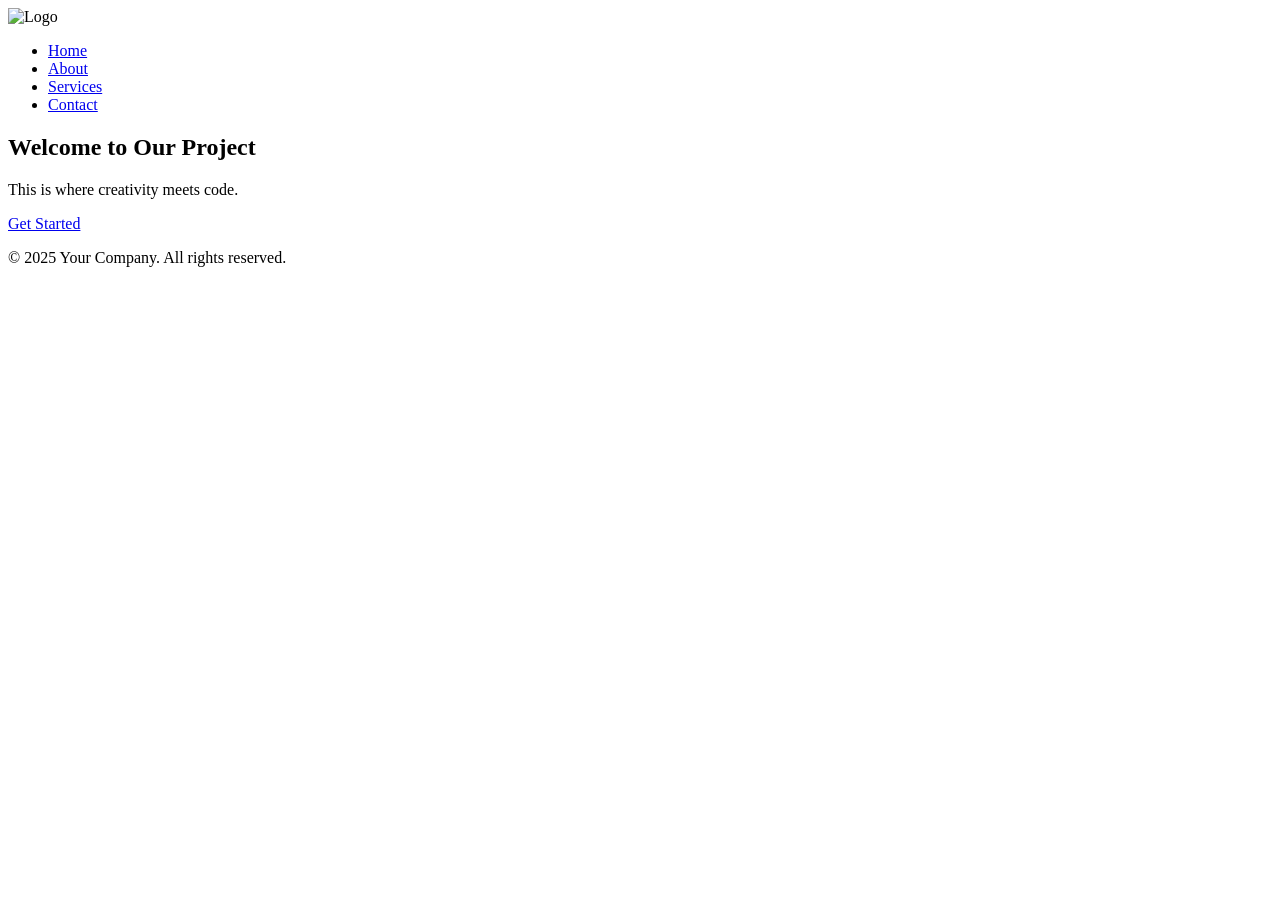
==== index.html @ be418524 "Add index.html and README" ====
<!DOCTYPE html>
<html lang="en">
<head>
  <meta charset="UTF-8">
  <title>CSS Advanced Project</title>
  <meta name="viewport" content="width=device-width, initial-scale=1.0">
  <!-- Link to external CSS -->
  <link rel="stylesheet" href="styles/style.css">
  <!-- Google Fonts -->
  <link href="https://fonts.googleapis.com/css2?family=Source+Sans+Pro:wght@400;700&display=swap" rel="stylesheet">
</head>
<body>
  <header>
    <div class="container">
      <img src="images/logo.png" alt="Logo" class="logo">
      <nav>
        <ul>
          <li><a href="#">Home</a></li>
          <li><a href="#">About</a></li>
          <li><a href="#">Services</a></li>
          <li><a href="#">Contact</a></li>
        </ul>
      </nav>
    </div>
  </header>

  <main>
    <section class="hero">
      <div class="container">
        <h1>Welcome to Our Project</h1>
        <p>This is where creativity meets code.</p>
        <a href="#" class="btn">Get Started</a>
      </div>
    </section>

    <!-- More sections go here according to Figma -->
  </main>

  <footer>
    <div class="container">
      <p>&copy; 2025 Your Company. All rights reserved.</p>
    </div>
  </footer>
</body>
</html>
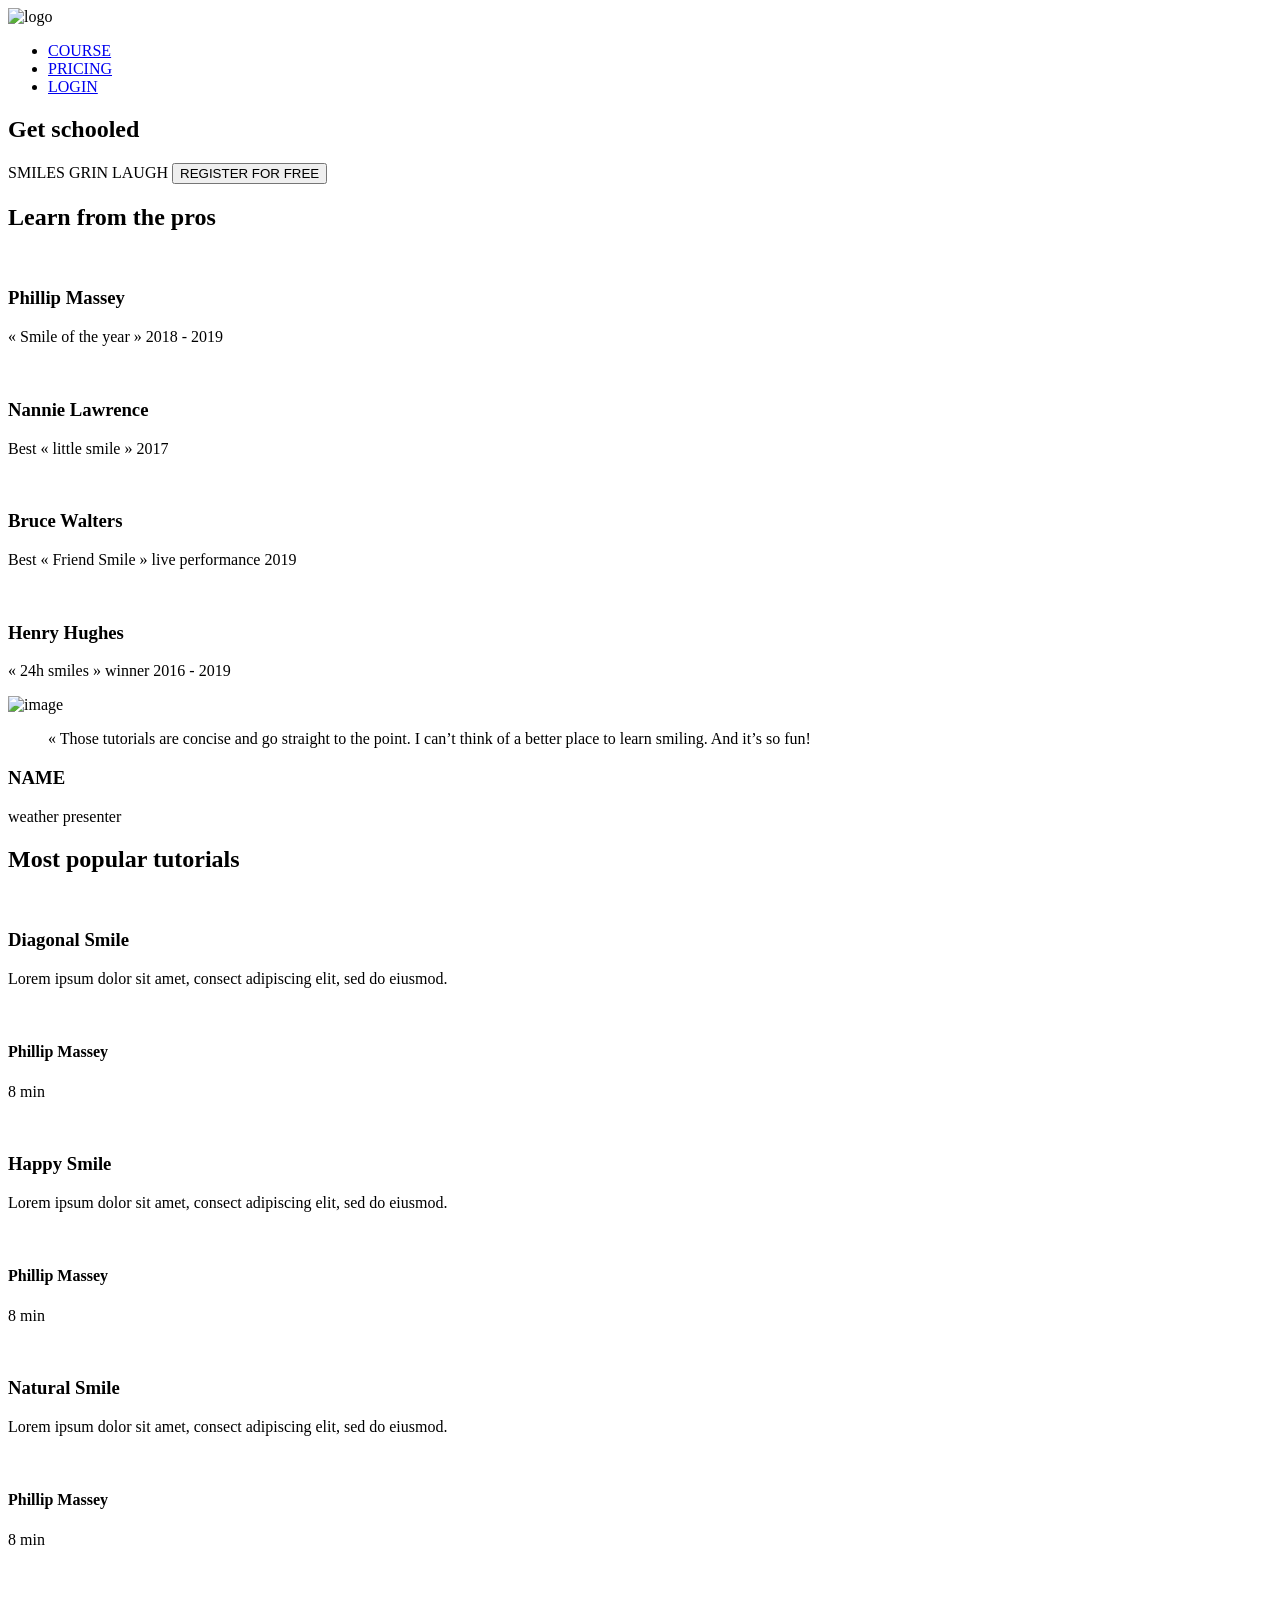
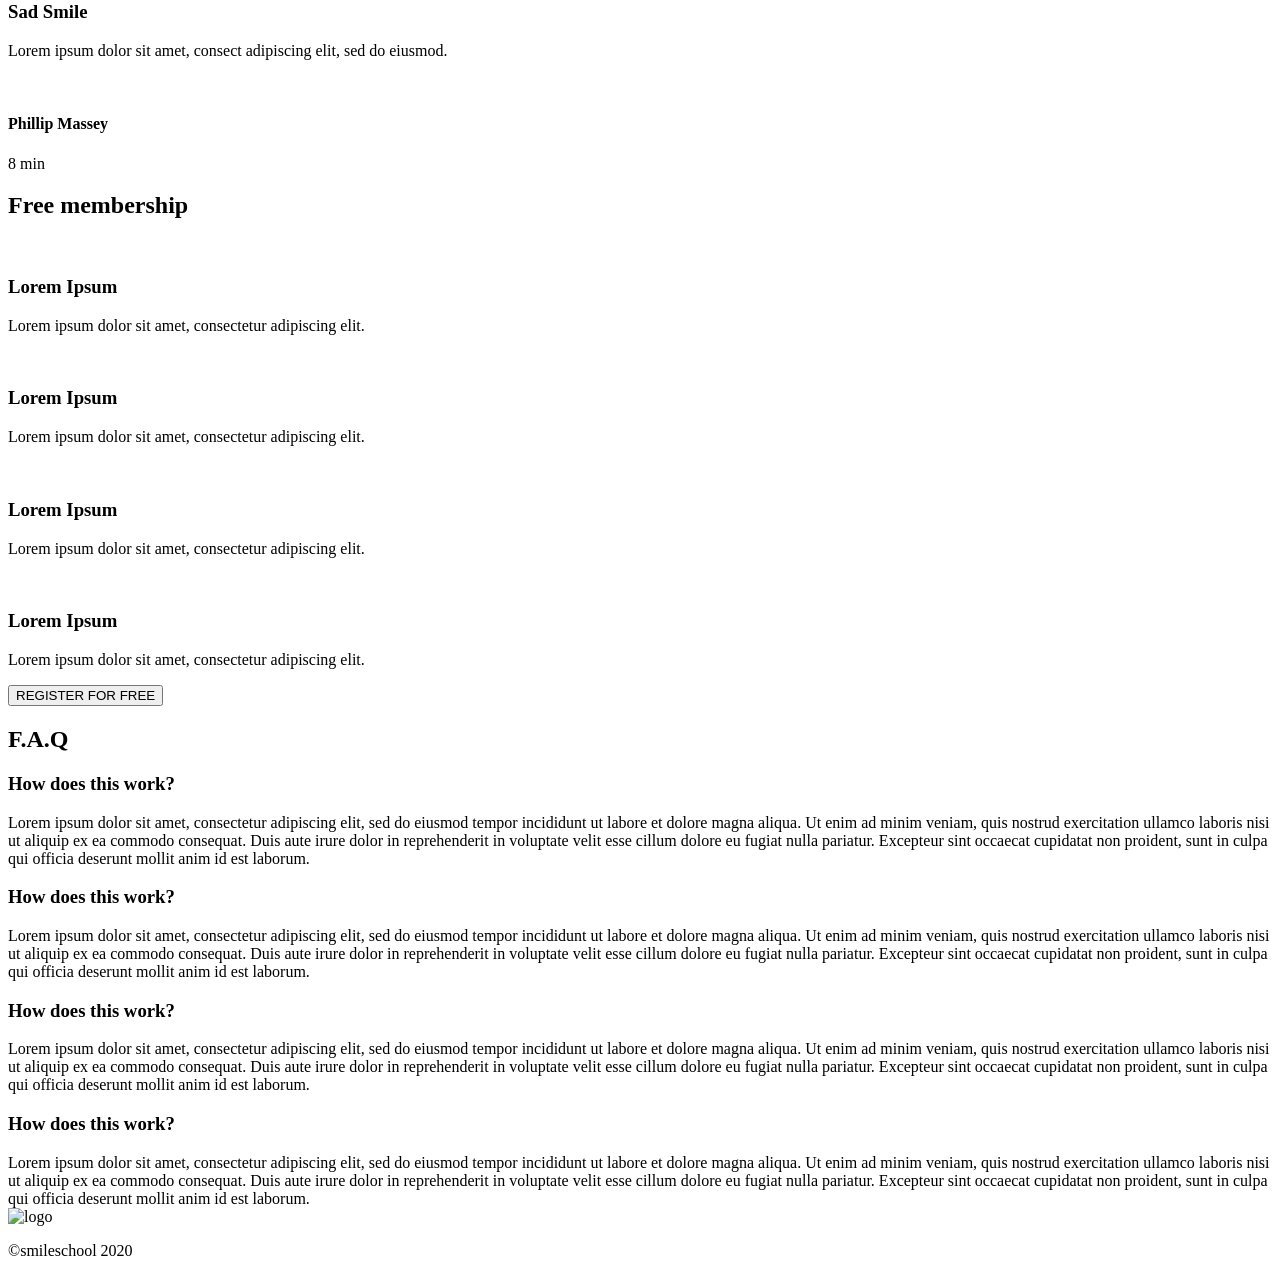
==== commit 8877c440: "Add edit" ====
--- a/index.html
+++ b/index.html
@@ -1,45 +1,211 @@
 <!DOCTYPE html>
 <html lang="en">
 <head>
-  <meta charset="UTF-8">
-  <title>CSS Advanced Project</title>
-  <meta name="viewport" content="width=device-width, initial-scale=1.0">
-  <!-- Link to external CSS -->
-  <link rel="stylesheet" href="styles/style.css">
-  <!-- Google Fonts -->
-  <link href="https://fonts.googleapis.com/css2?family=Source+Sans+Pro:wght@400;700&display=swap" rel="stylesheet">
+    <meta charset="UTF-8">
+    <meta name="viewport" content="width=device-width, initial-scale=1.0">
+    <script src="https://kit.fontawesome.com/4a2b055604.js" crossorigin="anonymous"></script>
+    <title>Document</title>
 </head>
 <body>
-  <header>
-    <div class="container">
-      <img src="images/logo.png" alt="Logo" class="logo">
-      <nav>
-        <ul>
-          <li><a href="#">Home</a></li>
-          <li><a href="#">About</a></li>
-          <li><a href="#">Services</a></li>
-          <li><a href="#">Contact</a></li>
-        </ul>
-      </nav>
-    </div>
-  </header>
+    <header>
+        <nav>
+            <img src="https://fakeimg.pl/250x250?text=Sample+Logo" alt="logo">
+          
+            <ul>
+                <li><a href="#">COURSE</a></li>
+                <li><a href="#">PRICING</a></li>
+                <li><a href="#">LOGIN</a></li>
+            </ul>
+        </nav>
+        
+    </header>
+    <main>
+        <section>
+            <div>
+                <h1>Get schooled</h1>
+                <span>SMILES</span>
+                <span>GRIN</span>
+                <span>LAUGH</span>
+                <button>REGISTER FOR FREE</button>
+            </div>
+            <div>
+                <h2>Learn from the pros</h2>
+                <div>
+                    <div>
+                        <img src="./images/1 (3).png" alt="">
+                        <h3>Phillip Massey</h3>
+                        <p>« Smile of the year » 2018 - 2019</p>
+                    </div>
+                    <div>
+                        <img src="./images/6.png" alt="">
+                        <h3>Nannie Lawrence</h3>
+                        <p>Best « little smile » 2017</p>
+                    </div>
+                    <div>
+                        <img src="./images/7.png" alt="">
+                        <h3>Bruce Walters</h3>
+                        <p>Best « Friend Smile » live performance 2019</p>
+                    </div>
+                    <div>
+                        <img src="./images/8.png" alt="">
+                        <h3>Henry Hughes</h3>
+                        <p>« 24h smiles » winner 2016 - 2019</p>
+                    </div>
+                </div>
+            </div>
+        </section>
+        <section>
+            <div>
+                <img src="./images/Bitmap.png" alt="image">
+            </div>
+            <div>
+                <blockquote>« Those tutorials are concise and go straight to the point. I can’t think of a better place to learn smiling. And it’s so fun!</blockquote>
+                <h3>NAME</h3>
+                <P>weather presenter</P>
+            </div>
+        </section>
+        <section>
+            <h2>Most popular tutorials</h2>
+            <div>
+                <img src="./images/Bitmap (1).png" alt="">
+                <h3>Diagonal Smile</h3>
+                <p>Lorem ipsum dolor sit amet, consect adipiscing elit, sed do eiusmod.</p>
+                <div>
+                    <img src="./images/1 (3).png" alt="">
+                    <h4>Phillip Massey</h4>
+                </div>
+                <div>
+                    <div><i class="fa-solid fa-star"></i></div>
+                    <div><i class="fa-solid fa-star"></i></div>
+                    <div><i class="fa-solid fa-star"></i></div>
+                    <div><i class="fa-solid fa-star"></i></div>
+                    <div><i class="fa-solid fa-star"></i></div>
+                </div>
+                <p>8 min</p>
+            </div>
+            <div>
+                <img src="./images/Bitmap (4).png" alt="">
+                <h3>Happy Smile</h3>
+                <p>Lorem ipsum dolor sit amet, consect adipiscing elit, sed do eiusmod.</p>
+                <div>
+                    <img src="./images/1 (3).png" alt="">
+                    <h4>Phillip Massey</h4>
+                </div>
+                <div>
+                    <div><i class="fa-solid fa-star"></i></div>
+                    <div><i class="fa-solid fa-star"></i></div>
+                    <div><i class="fa-solid fa-star"></i></div>
+                    <div><i class="fa-solid fa-star"></i></div>
+                    <div><i class="fa-solid fa-star"></i></div>
+                </div>
+                <p>8 min</p>
+            </div>
+            <div>
+                <img src="./images/Bitmap (3).png" alt="">
+                <h3>Natural Smile</h3>
+                <p>Lorem ipsum dolor sit amet, consect adipiscing elit, sed do eiusmod.</p>
+                <div>
+                    <img src="./images/1 (3).png" alt="">
+                    <h4>Phillip Massey</h4>
+                </div>
+                <div>
+                    <div><i class="fa-solid fa-star"></i></div>
+                    <div><i class="fa-solid fa-star"></i></div>
+                    <div><i class="fa-solid fa-star"></i></div>
+                    <div><i class="fa-solid fa-star"></i></div>
+                    <div><i class="fa-solid fa-star"></i></div>
+                </div>
+                <p>8 min</p>
+            </div>
+            <div>
+                <img src="./images/Bitmap (2).png" alt="">
+                <h3>Sad Smile</h3>
+                <p>Lorem ipsum dolor sit amet, consect adipiscing elit, sed do eiusmod.</p>
+                <div>
+                    <img src="./images/1 (3).png" alt="">
+                    <h4>Phillip Massey</h4>
+                </div>
+                <div>
+                    <div><i class="fa-solid fa-star"></i></div>
+                    <div><i class="fa-solid fa-star"></i></div>
+                    <div><i class="fa-solid fa-star"></i></div>
+                    <div><i class="fa-solid fa-star"></i></div>
+                    <div><i class="fa-solid fa-star"></i></div>
+                </div>
+                <p>8 min</p>
+            </div>
+        </section>
+        <section>
+            <h2>Free membership</h2>
+            <div>
+                <img src="./images/smile.svg" alt="">
+                <h3>Lorem Ipsum</h3>
+                <p>Lorem ipsum dolor sit amet, consectetur adipiscing elit.</p>
+            </div>
+            <div>
+                <img src="./images/smile.svg" alt="">
+                <h3>Lorem Ipsum</h3>
+                <p>Lorem ipsum dolor sit amet, consectetur adipiscing elit.</p>
+            </div>
+            <div>
+                <img src="./images/smile.svg" alt="">
+                <h3>Lorem Ipsum</h3>
+                <p>Lorem ipsum dolor sit amet, consectetur adipiscing elit.</p>
+            </div>
+            <div>
+                <img src="./images/smile.svg" alt="">
+                <h3>Lorem Ipsum</h3>
+                <p>Lorem ipsum dolor sit amet, consectetur adipiscing elit.</p>
+            </div>
+            <button>REGISTER FOR FREE</button>
+        </section>
+        <section>
+            <h2>F.A.Q</h2>
+            <div>
+                <div>
+                    <div>
+                        <h3>How does this work?</h3>
+                    </div>
+                    <div>
+                        Lorem ipsum dolor sit amet, consectetur adipiscing elit, sed do eiusmod tempor incididunt ut labore et dolore magna aliqua. Ut enim ad minim veniam, quis nostrud exercitation ullamco laboris nisi ut aliquip ex ea commodo consequat. Duis aute irure dolor in reprehenderit in voluptate velit esse cillum dolore eu fugiat nulla pariatur. Excepteur sint occaecat cupidatat non proident, sunt in culpa qui officia deserunt mollit anim id est laborum.
+                    </div>
 
-  <main>
-    <section class="hero">
-      <div class="container">
-        <h1>Welcome to Our Project</h1>
-        <p>This is where creativity meets code.</p>
-        <a href="#" class="btn">Get Started</a>
-      </div>
-    </section>
-
-    <!-- More sections go here according to Figma -->
-  </main>
-
-  <footer>
-    <div class="container">
-      <p>&copy; 2025 Your Company. All rights reserved.</p>
-    </div>
-  </footer>
+                    <div>
+                        <h3>How does this work?</h3>
+                    </div>
+                    <div>
+                        Lorem ipsum dolor sit amet, consectetur adipiscing elit, sed do eiusmod tempor incididunt ut labore et dolore magna aliqua. Ut enim ad minim veniam, quis nostrud exercitation ullamco laboris nisi ut aliquip ex ea commodo consequat. Duis aute irure dolor in reprehenderit in voluptate velit esse cillum dolore eu fugiat nulla pariatur. Excepteur sint occaecat cupidatat non proident, sunt in culpa qui officia deserunt mollit anim id est laborum.
+                    </div>
+                </div>
+                <div>
+                    <div>
+                        <h3>How does this work?</h3>
+                    </div>
+                    <div>
+                        Lorem ipsum dolor sit amet, consectetur adipiscing elit, sed do eiusmod tempor incididunt ut labore et dolore magna aliqua. Ut enim ad minim veniam, quis nostrud exercitation ullamco laboris nisi ut aliquip ex ea commodo consequat. Duis aute irure dolor in reprehenderit in voluptate velit esse cillum dolore eu fugiat nulla pariatur. Excepteur sint occaecat cupidatat non proident, sunt in culpa qui officia deserunt mollit anim id est laborum.
+                    </div>
+                    <div>
+                        <h3>How does this work?</h3>
+                    </div>
+                    <div>
+                        Lorem ipsum dolor sit amet, consectetur adipiscing elit, sed do eiusmod tempor incididunt ut labore et dolore magna aliqua. Ut enim ad minim veniam, quis nostrud exercitation ullamco laboris nisi ut aliquip ex ea commodo consequat. Duis aute irure dolor in reprehenderit in voluptate velit esse cillum dolore eu fugiat nulla pariatur. Excepteur sint occaecat cupidatat non proident, sunt in culpa qui officia deserunt mollit anim id est laborum.
+                    </div>
+                </div>
+            </div>
+        </section>
+    </main>
+    <footer>
+        <section>
+            <div>
+                <img src="https://fakeimg.pl/250x250?text=Sample+Logo" alt="logo">
+                <div>
+                    <i class="fa-brands fa-facebook"></i>
+                    <i class="fa-brands fa-twitter"></i>
+                    <i class="fa-brands fa-instagram"></i>
+                </div>
+            </div>
+            <p>©smileschool 2020</p>
+        </section>
+    </footer>
 </body>
-</html>
+</html>
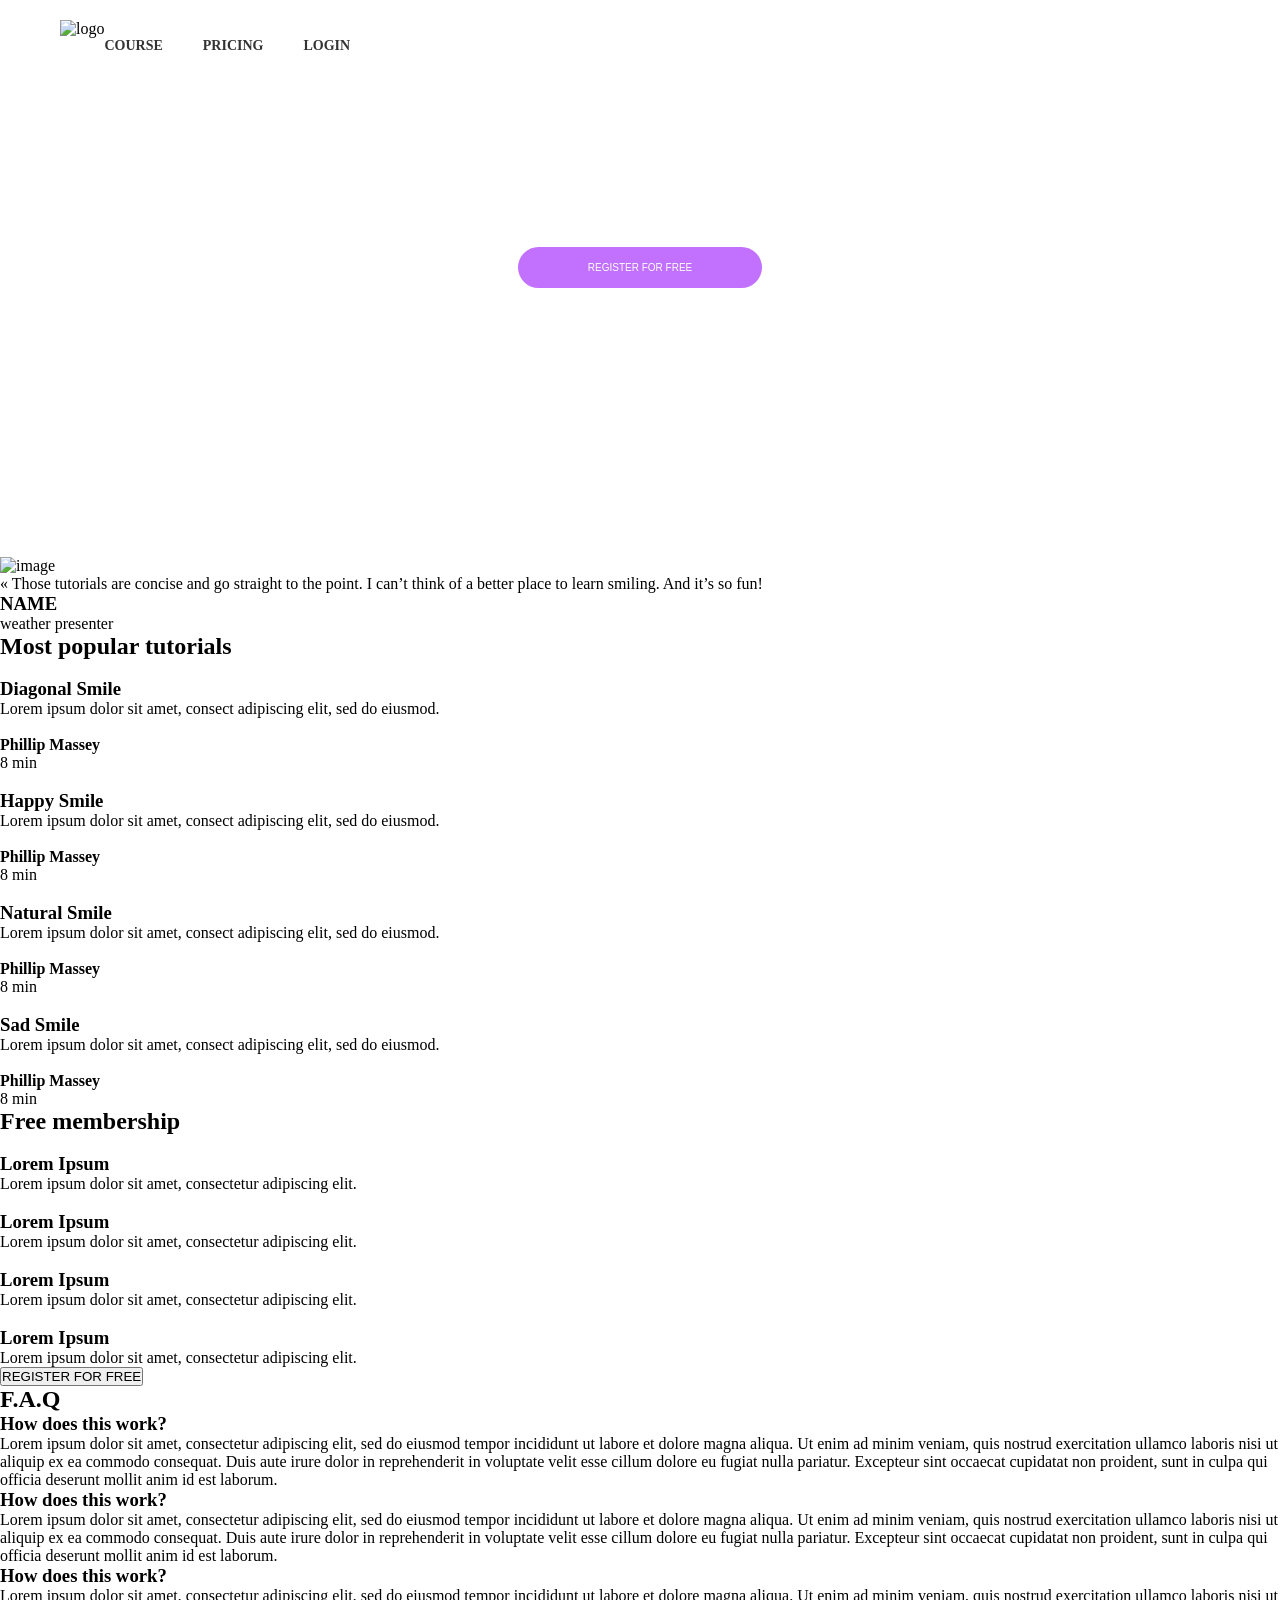
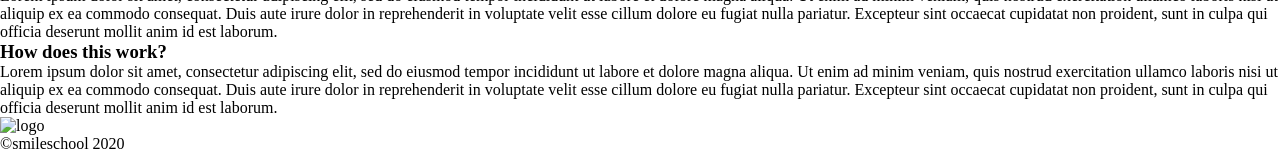
==== commit 957cdd1f: "Add some edit" ====
--- a/index.html
+++ b/index.html
@@ -5,6 +5,8 @@
     <meta name="viewport" content="width=device-width, initial-scale=1.0">
     <script src="https://kit.fontawesome.com/4a2b055604.js" crossorigin="anonymous"></script>
     <title>Document</title>
+
+    <link rel="stylesheet" href="styles.css">
 </head>
 <body>
     <header>
@@ -20,7 +22,7 @@
         
     </header>
     <main>
-        <section>
+        <section class="banner">
             <div>
                 <h1>Get schooled</h1>
                 <span>SMILES</span>
--- a/styles.css
+++ b/styles.css
@@ -0,0 +1,70 @@
+* {
+    margin: 0;
+    padding: 0;
+    box-sizing: border-box;
+}
+
+header {
+    background-color: #fff;
+    padding: 20px 60px;
+}
+
+nav {
+    display: flex;
+    justify-self: space-between;
+    align-items: center;
+}
+
+nav img {
+    height: 50px;
+}
+
+nav ul {
+    list-style: none;
+    display: flex;
+    gap: 40px;
+}
+
+nav ul li a {
+    text-decoration: none;
+    color: #333;
+    font-weight: bold;
+    font-size: 14px;
+}
+
+
+.banner {
+    background-image: url('https://images.unsplash.com/photo-1544005313-94ddf0286df2');
+    background-size: cover;
+    background-position: center;
+    color: white;
+    text-align: center;
+    padding: 10px 20px;
+}
+
+.banner h1 {
+    font-size: 60px;
+    margin-bottom: 20px;
+}
+
+.banner span {
+    margin: 0 10px;
+    font-size: 10px;
+    font-weight: 500;
+    background-color: rgba(255, 255, 255, 0.2);
+    padding: 5px 15px;
+    border-radius: 5px;
+}
+
+
+.banner button {
+    display: block;
+    margin: 40px auto 0;
+    padding: 15px 70px;
+    font-size: 10px;
+    background-color: #c271ff;
+    color: white;
+    border: none;
+    border-radius: 30px;
+    cursor: pointer;
+}
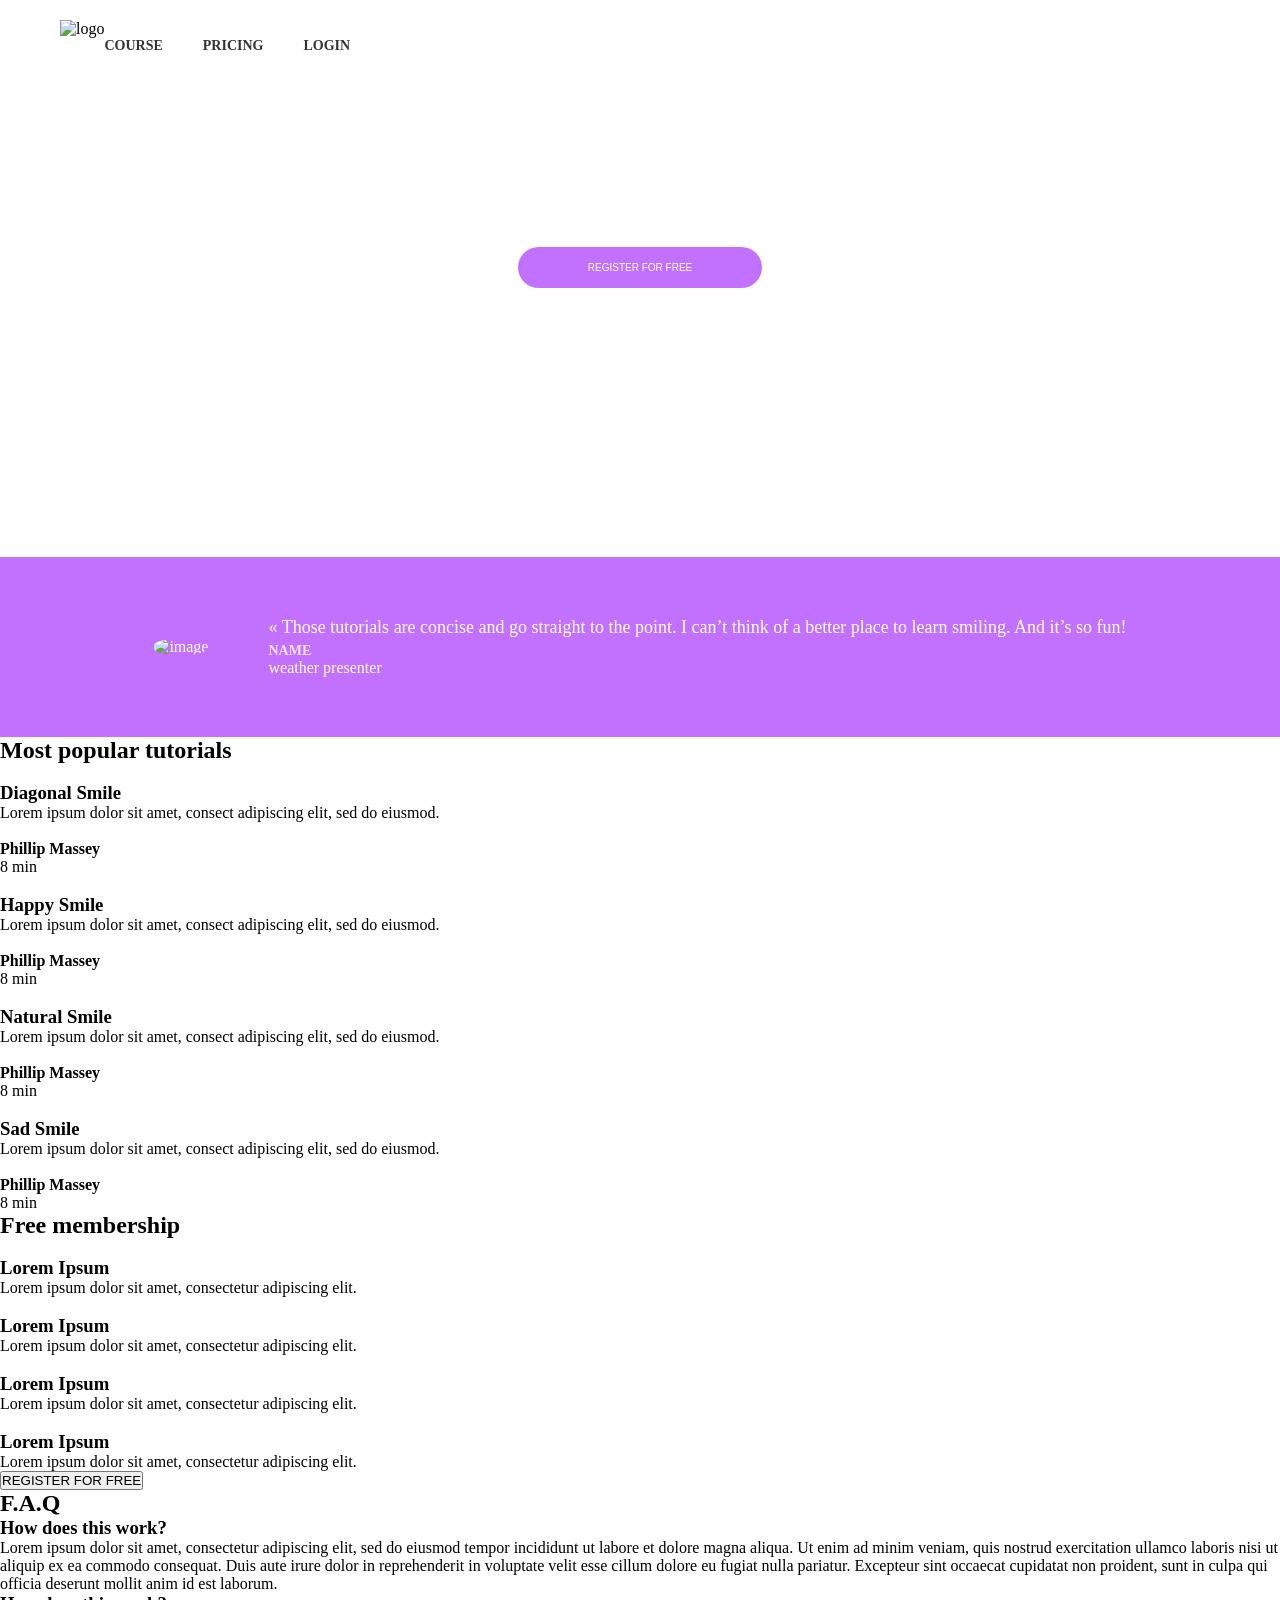
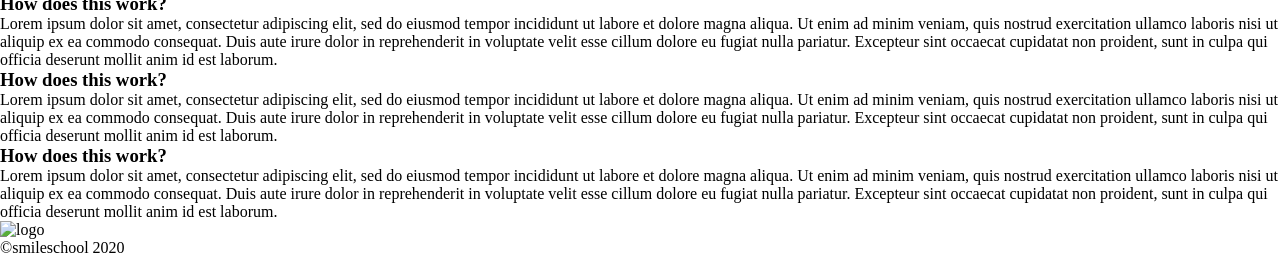
==== commit e02b0c50: "Add some edit in styles.css" ====
--- a/index.html
+++ b/index.html
@@ -56,7 +56,7 @@
                 </div>
             </div>
         </section>
-        <section>
+        <section class="quote">
             <div>
                 <img src="./images/Bitmap.png" alt="image">
             </div>
--- a/styles.css
+++ b/styles.css
@@ -68,3 +68,33 @@
     border-radius: 30px;
     cursor: pointer;
 }
+
+
+
+.quote {
+    background-color: #c271ff;
+    color: white;
+    display: flex;
+    align-items: center;
+    justify-content: center;
+    gap: 60px;
+    padding: 60px 80px;
+}
+
+.quote img {
+    width: 150px;
+    height: 150px;
+    border-radius: 50%;
+    object-fit: cover;
+}
+
+.quote blockquote {
+    font-size: 18px;
+    margin-bottom: 5px;
+}
+
+
+.quote h3 {
+    font-size: 14px;
+    opacity: 0.8;
+}
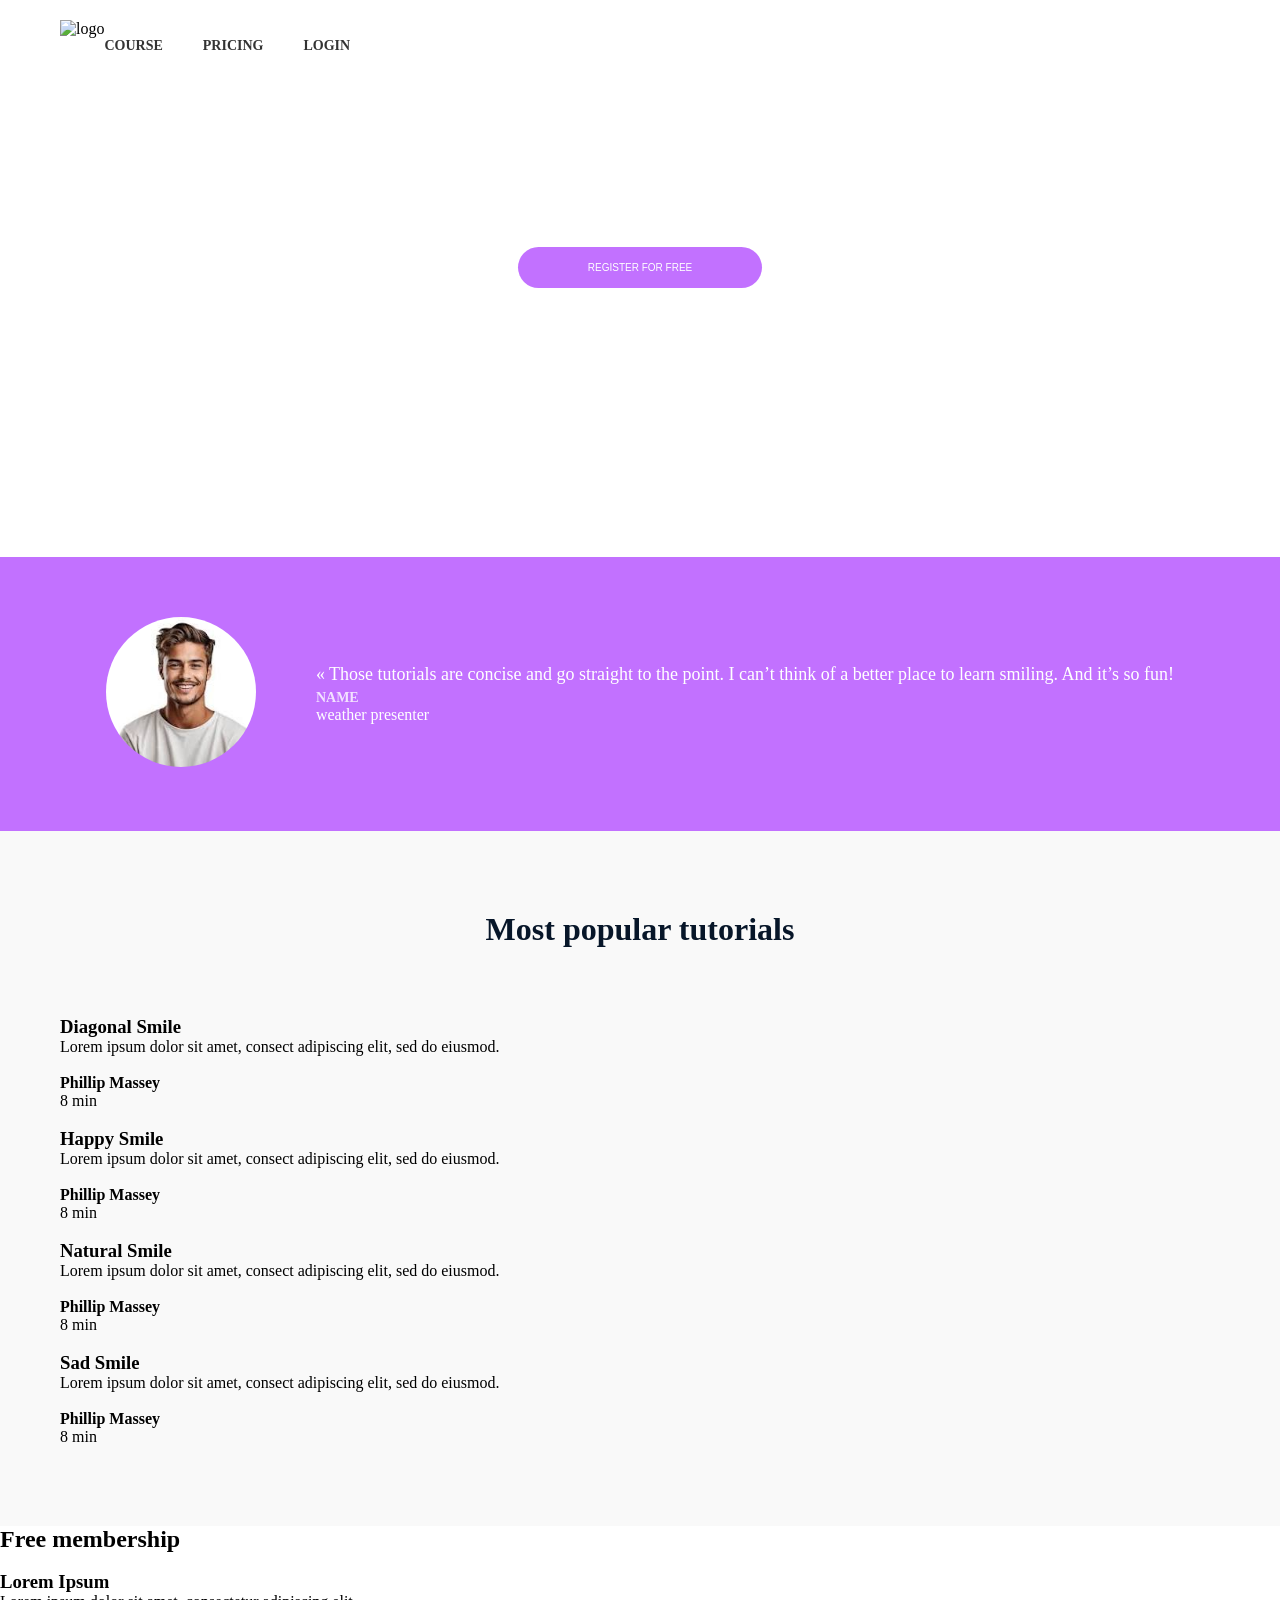
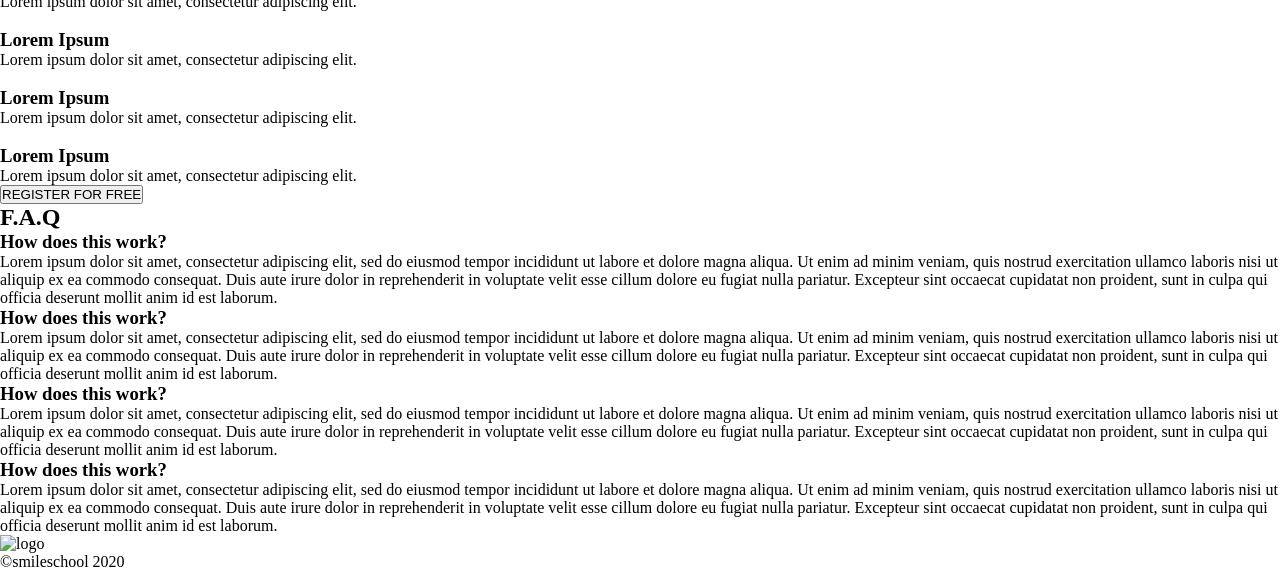
==== commit 7ed24093: "Add edit to styles sheet in video section" ====
--- a/index.html
+++ b/index.html
@@ -58,7 +58,7 @@
         </section>
         <section class="quote">
             <div>
-                <img src="./images/Bitmap.png" alt="image">
+                <img src="Untitled.jpeg" alt="image">
             </div>
             <div>
                 <blockquote>« Those tutorials are concise and go straight to the point. I can’t think of a better place to learn smiling. And it’s so fun!</blockquote>
@@ -66,9 +66,9 @@
                 <P>weather presenter</P>
             </div>
         </section>
-        <section>
+        <section class="videos">
             <h2>Most popular tutorials</h2>
-            <div>
+            <div class="videos-cards">
                 <img src="./images/Bitmap (1).png" alt="">
                 <h3>Diagonal Smile</h3>
                 <p>Lorem ipsum dolor sit amet, consect adipiscing elit, sed do eiusmod.</p>
@@ -76,16 +76,16 @@
                     <img src="./images/1 (3).png" alt="">
                     <h4>Phillip Massey</h4>
                 </div>
-                <div>
-                    <div><i class="fa-solid fa-star"></i></div>
-                    <div><i class="fa-solid fa-star"></i></div>
-                    <div><i class="fa-solid fa-star"></i></div>
-                    <div><i class="fa-solid fa-star"></i></div>
-                    <div><i class="fa-solid fa-star"></i></div>
-                </div>
-                <p>8 min</p>
-            </div>
-            <div>
+                <div class="videos-cards">
+                    <div><i class="fa-solid fa-star"></i></div>
+                    <div><i class="fa-solid fa-star"></i></div>
+                    <div><i class="fa-solid fa-star"></i></div>
+                    <div><i class="fa-solid fa-star"></i></div>
+                    <div><i class="fa-solid fa-star"></i></div>
+                </div>
+                <p>8 min</p>
+            </div>
+            <div class="videos-cards">
                 <img src="./images/Bitmap (4).png" alt="">
                 <h3>Happy Smile</h3>
                 <p>Lorem ipsum dolor sit amet, consect adipiscing elit, sed do eiusmod.</p>
@@ -93,16 +93,16 @@
                     <img src="./images/1 (3).png" alt="">
                     <h4>Phillip Massey</h4>
                 </div>
-                <div>
-                    <div><i class="fa-solid fa-star"></i></div>
-                    <div><i class="fa-solid fa-star"></i></div>
-                    <div><i class="fa-solid fa-star"></i></div>
-                    <div><i class="fa-solid fa-star"></i></div>
-                    <div><i class="fa-solid fa-star"></i></div>
-                </div>
-                <p>8 min</p>
-            </div>
-            <div>
+                <div class="videos-cards">
+                    <div><i class="fa-solid fa-star"></i></div>
+                    <div><i class="fa-solid fa-star"></i></div>
+                    <div><i class="fa-solid fa-star"></i></div>
+                    <div><i class="fa-solid fa-star"></i></div>
+                    <div><i class="fa-solid fa-star"></i></div>
+                </div>
+                <p>8 min</p>
+            </div>
+            <div class="videos-cards">
                 <img src="./images/Bitmap (3).png" alt="">
                 <h3>Natural Smile</h3>
                 <p>Lorem ipsum dolor sit amet, consect adipiscing elit, sed do eiusmod.</p>
@@ -110,24 +110,24 @@
                     <img src="./images/1 (3).png" alt="">
                     <h4>Phillip Massey</h4>
                 </div>
-                <div>
-                    <div><i class="fa-solid fa-star"></i></div>
-                    <div><i class="fa-solid fa-star"></i></div>
-                    <div><i class="fa-solid fa-star"></i></div>
-                    <div><i class="fa-solid fa-star"></i></div>
-                    <div><i class="fa-solid fa-star"></i></div>
-                </div>
-                <p>8 min</p>
-            </div>
-            <div>
+                <div class="videos-cards">
+                    <div><i class="fa-solid fa-star"></i></div>
+                    <div><i class="fa-solid fa-star"></i></div>
+                    <div><i class="fa-solid fa-star"></i></div>
+                    <div><i class="fa-solid fa-star"></i></div>
+                    <div><i class="fa-solid fa-star"></i></div>
+                </div>
+                <p>8 min</p>
+            </div>
+            <div class="videos-cards">
                 <img src="./images/Bitmap (2).png" alt="">
                 <h3>Sad Smile</h3>
                 <p>Lorem ipsum dolor sit amet, consect adipiscing elit, sed do eiusmod.</p>
-                <div>
-                    <img src="./images/1 (3).png" alt="">
-                    <h4>Phillip Massey</h4>
-                </div>
-                <div>
+                <div class="videos-cards">
+                    <img src="./images/1 (3).png" alt="">
+                    <h4>Phillip Massey</h4>
+                </div>
+                <div class="videos-cards">
                     <div><i class="fa-solid fa-star"></i></div>
                     <div><i class="fa-solid fa-star"></i></div>
                     <div><i class="fa-solid fa-star"></i></div>
--- a/styles.css
+++ b/styles.css
@@ -97,4 +97,68 @@
 .quote h3 {
     font-size: 14px;
     opacity: 0.8;
+}
+
+
+.videos {
+    background-color: #f9f9f9;
+    padding: 80px 60px;
+}
+
+.videos h2 {
+    text-align: center;
+    font-size: 32px;
+    margin-bottom: 50px;
+    color: #071629;
+}
+
+.videos-card {
+    background-color: white;
+    border-radius: 8px;
+    box-shadow: 0px 4px 20px rgba(0, 0, 0, 0.05);
+    padding: 20px;
+    width: 260px;
+    flex-shrink: 0;
+}
+
+.videos-card img {
+    width: 100%;
+    border-radius: 5px;
+}
+
+.videos-card h3 {
+    font-size: 16px;
+    color: #071629;
+    margin: 15px 0 10px;
+}
+
+.videos-card p {
+    font-size: 14px;
+    align-items: center;
+    gap: 10px;
+    margin: 10px 0;
+}
+
+.author img {
+    width: 30px;
+    height: 30px;
+    border-radius: 50%;
+}
+
+.rating {
+    display: flex;
+    gap: 4px;
+    margin: 10px 0;
+}
+
+.rating i {
+    color: #c271ff;
+}
+
+
+.videos-card {
+    display: flex;
+    flex-wrap: wrap;
+    justify-content: center;
+    gap: 40px;
 }
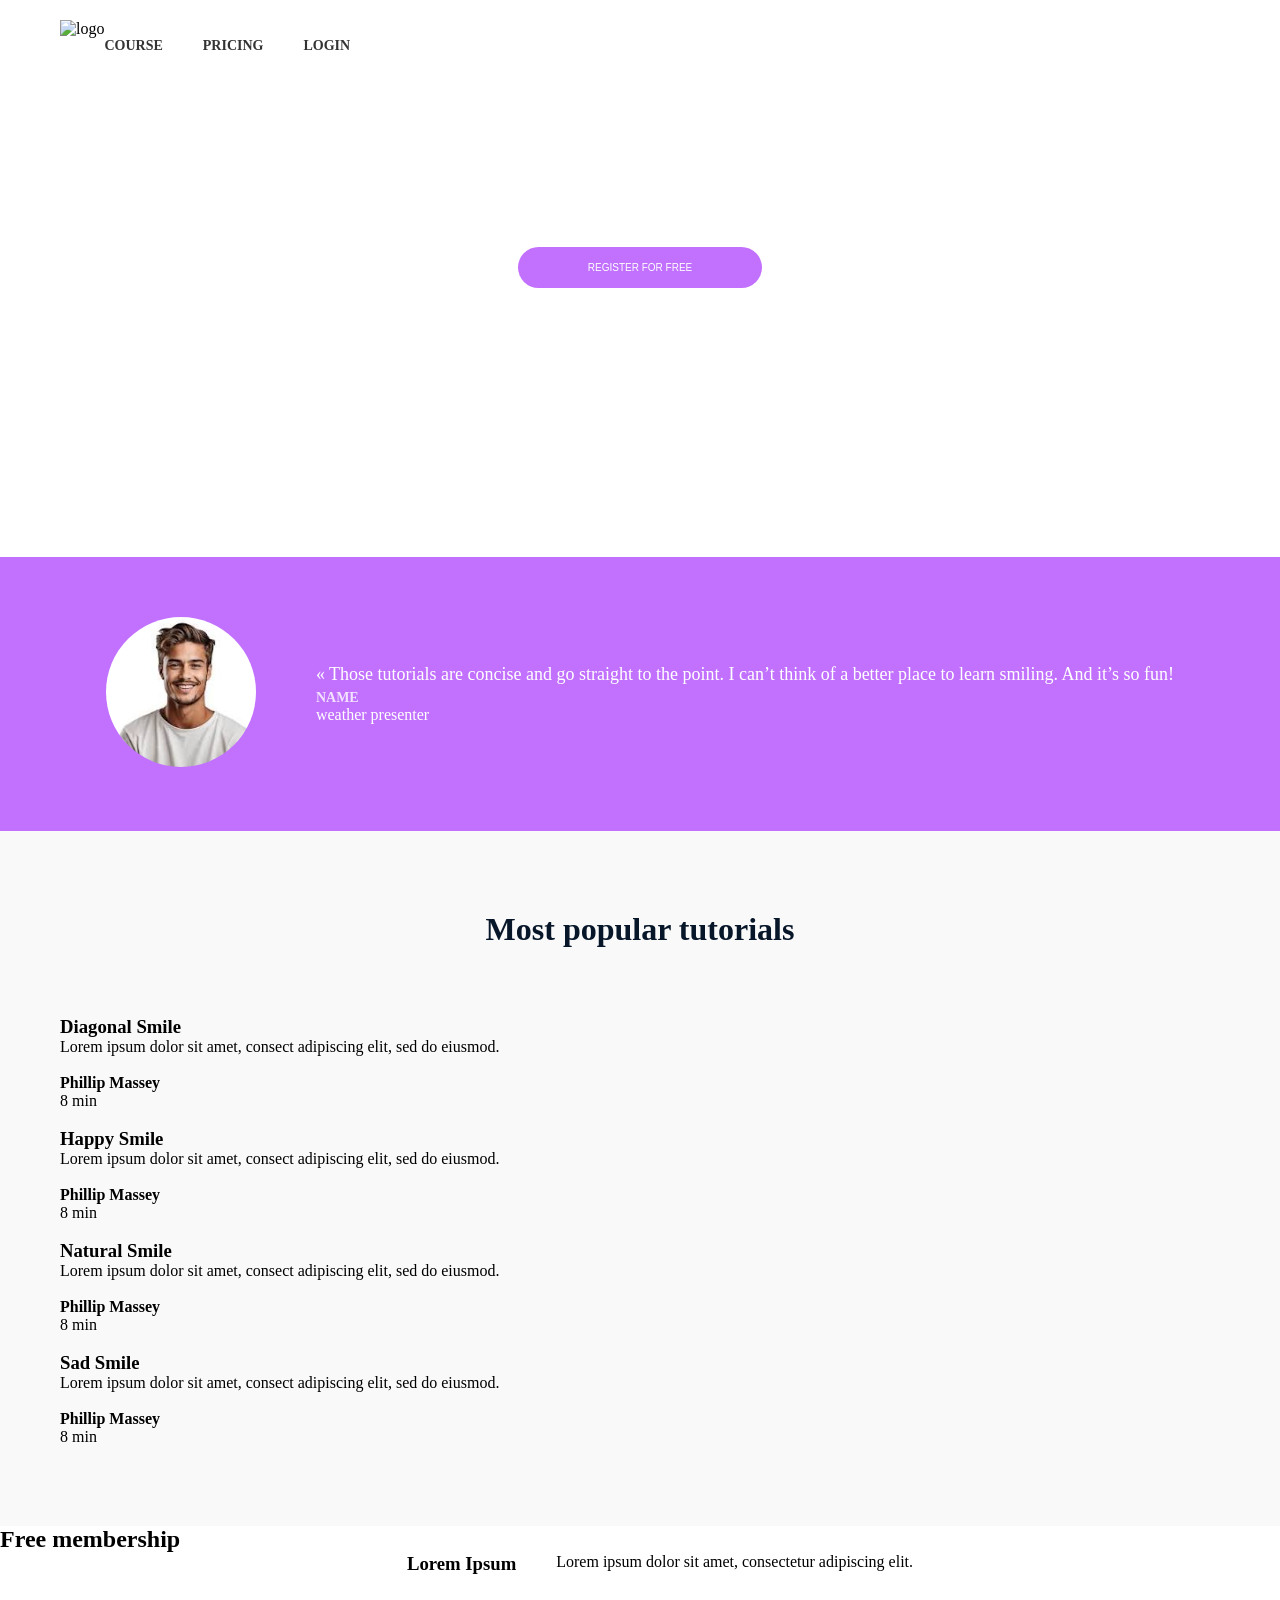
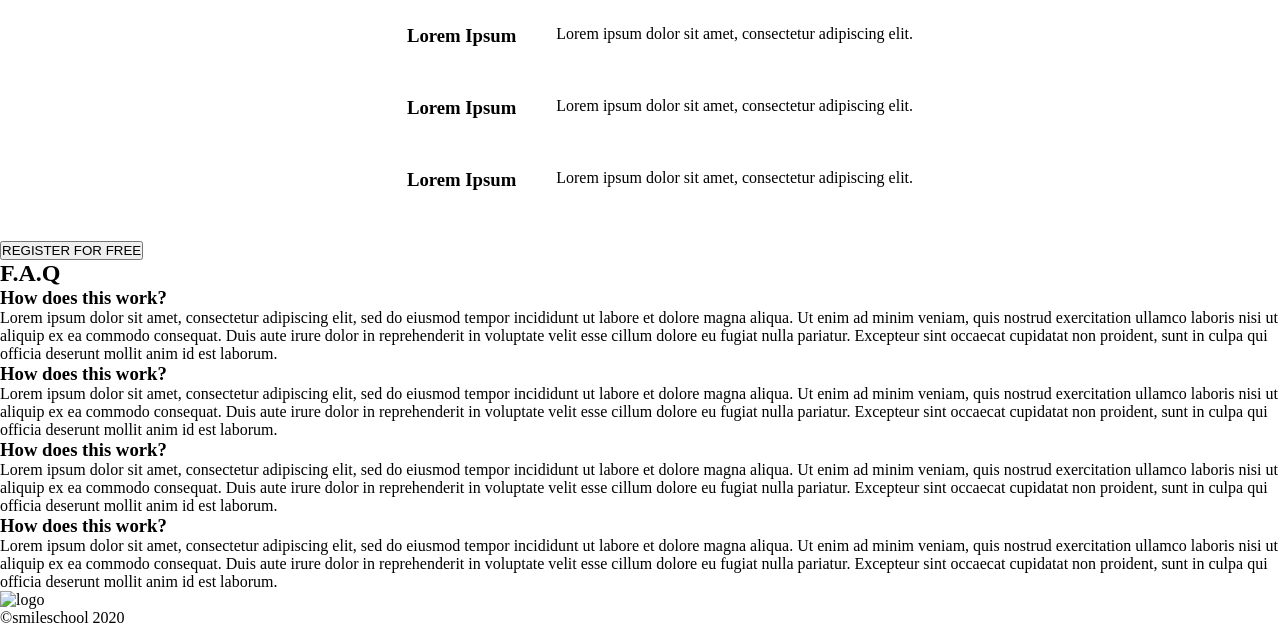
==== commit f8d2ec32: "Add edit to styles sheet in membership section" ====
--- a/index.html
+++ b/index.html
@@ -137,29 +137,29 @@
                 <p>8 min</p>
             </div>
         </section>
-        <section>
+        <section class=".membership">
             <h2>Free membership</h2>
-            <div>
-                <img src="./images/smile.svg" alt="">
-                <h3>Lorem Ipsum</h3>
-                <p>Lorem ipsum dolor sit amet, consectetur adipiscing elit.</p>
-            </div>
-            <div>
-                <img src="./images/smile.svg" alt="">
-                <h3>Lorem Ipsum</h3>
-                <p>Lorem ipsum dolor sit amet, consectetur adipiscing elit.</p>
-            </div>
-            <div>
-                <img src="./images/smile.svg" alt="">
-                <h3>Lorem Ipsum</h3>
-                <p>Lorem ipsum dolor sit amet, consectetur adipiscing elit.</p>
-            </div>
-            <div>
-                <img src="./images/smile.svg" alt="">
-                <h3>Lorem Ipsum</h3>
-                <p>Lorem ipsum dolor sit amet, consectetur adipiscing elit.</p>
-            </div>
-            <button>REGISTER FOR FREE</button>
+            <div class="membership-cards">
+                <img src="./images/smile.svg" alt="">
+                <h3>Lorem Ipsum</h3>
+                <p>Lorem ipsum dolor sit amet, consectetur adipiscing elit.</p>
+            </div>
+            <div class="membership-cards">
+                <img src="./images/smile.svg" alt="">
+                <h3>Lorem Ipsum</h3>
+                <p>Lorem ipsum dolor sit amet, consectetur adipiscing elit.</p>
+            </div>
+            <div class="membership-cards">
+                <img src="./images/smile.svg" alt="">
+                <h3>Lorem Ipsum</h3>
+                <p>Lorem ipsum dolor sit amet, consectetur adipiscing elit.</p>
+            </div>
+            <div class="membership-cards">
+                <img src="./images/smile.svg" alt="">
+                <h3>Lorem Ipsum</h3>
+                <p>Lorem ipsum dolor sit amet, consectetur adipiscing elit.</p>
+            </div>
+            <button>REGISTER FOR FREE</bAutton>
         </section>
         <section>
             <h2>F.A.Q</h2>
--- a/styles.css
+++ b/styles.css
@@ -161,4 +161,58 @@
     flex-wrap: wrap;
     justify-content: center;
     gap: 40px;
-}+}
+
+
+
+
+.membership {
+  background-color: #071629;
+  color: white;
+  text-align: center;
+  padding: 80px 60px;
+}
+
+.membership h2 {
+  font-size: 32px;
+  margin-bottom: 50px;
+}
+
+
+.membership-cards {
+  display: flex;
+  justify-content: center;
+  flex-wrap: wrap;
+  gap: 40px;
+  margin-bottom: 50px;
+}
+
+.membership-card {
+  width: 200px;
+}
+
+.membership-card img {
+  height: 60px;
+  margin-bottom: 20px;
+}
+
+.membership-card h3 {
+  font-size: 18px;
+  margin-bottom: 10px;
+}
+
+.membership-card p {
+  font-size: 14px;
+  color: #d3d3d3;
+}
+
+
+.membership button {
+  padding: 15px 40px;
+  background-color: #C271FF;
+  border: none;
+  border-radius: 30px;
+  color: white;
+  font-size: 16px;
+  cursor: pointer;
+}
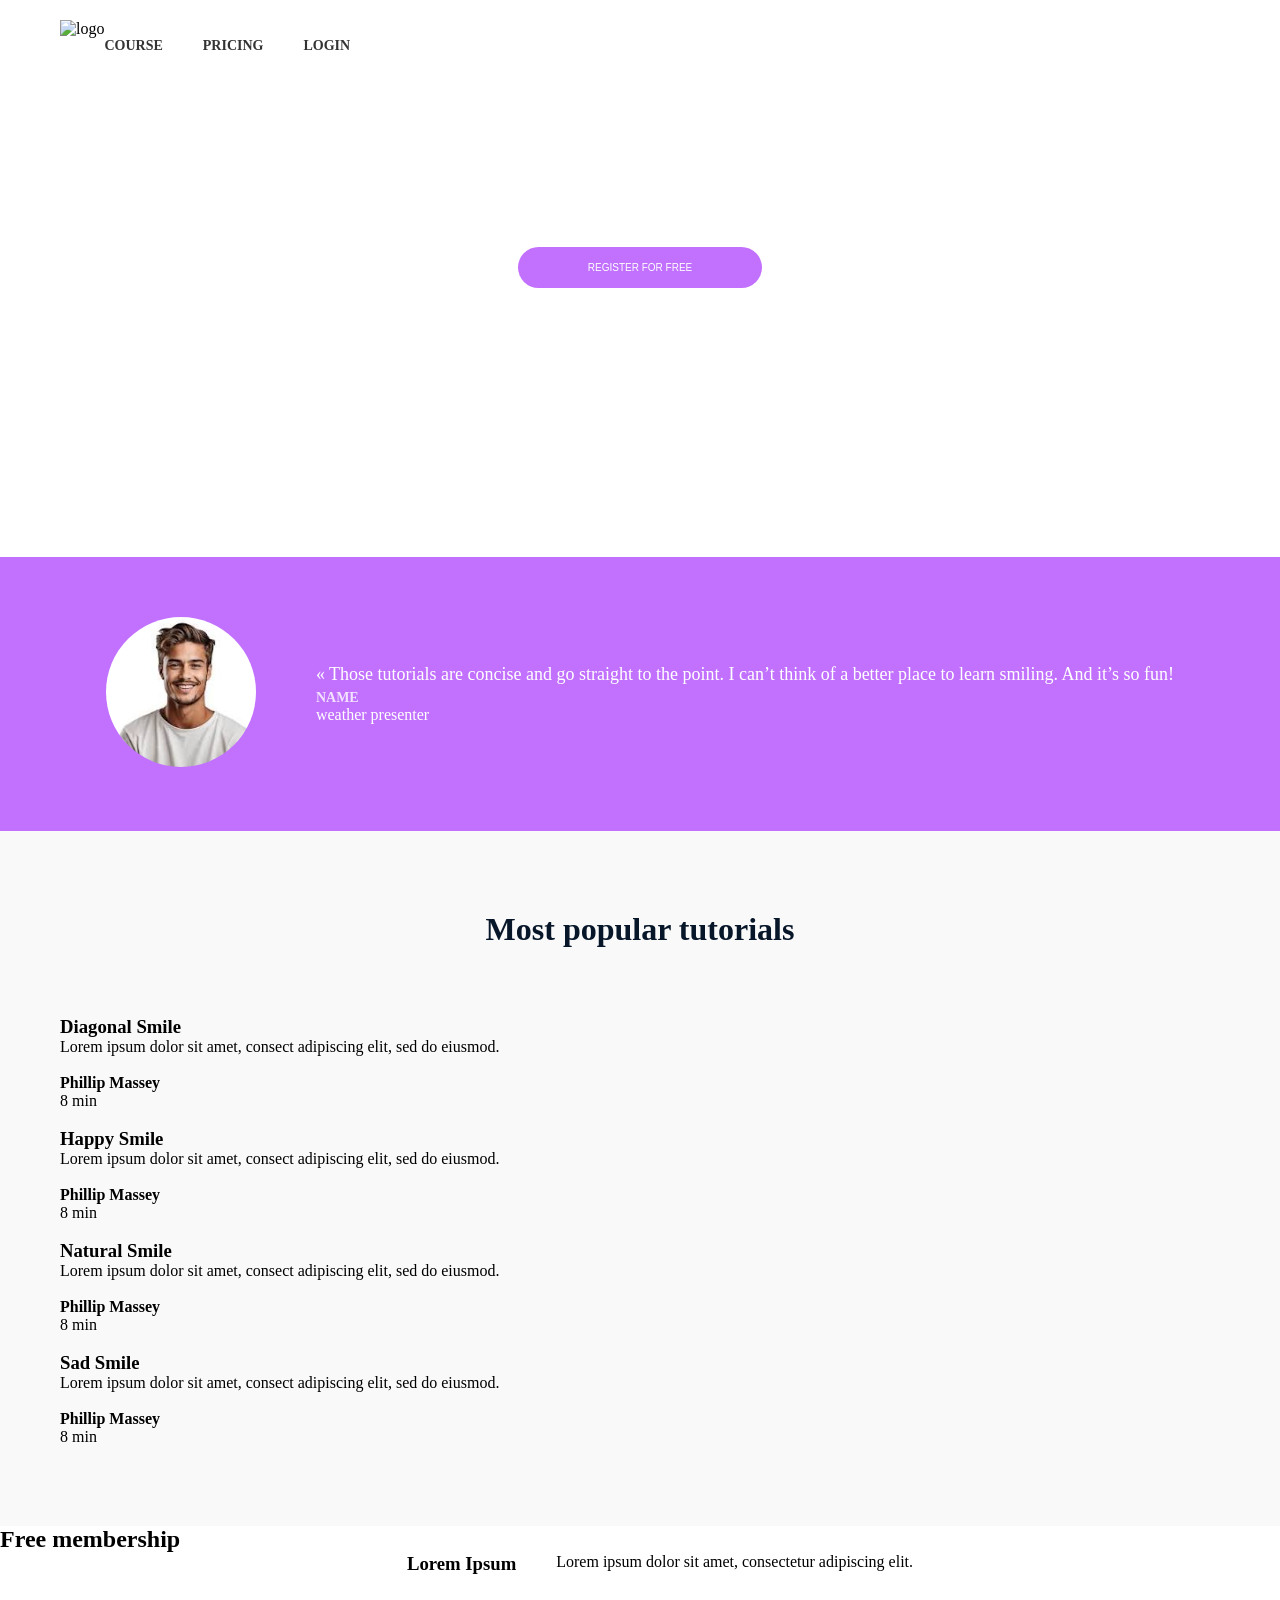
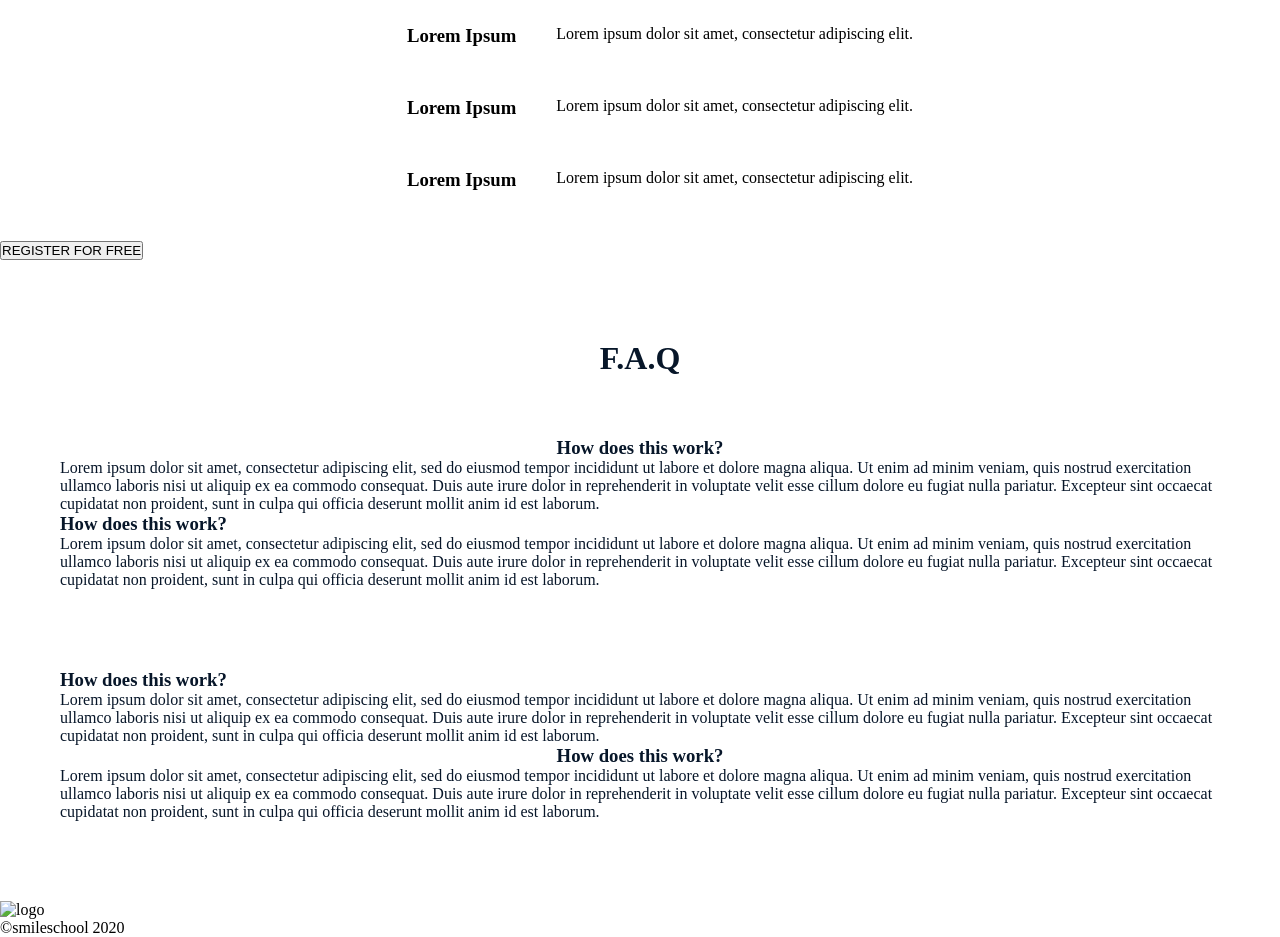
==== commit cbc20c5a: "Add edit to styles sheet in FAQ section" ====
--- a/index.html
+++ b/index.html
@@ -161,35 +161,35 @@
             </div>
             <button>REGISTER FOR FREE</bAutton>
         </section>
-        <section>
+        <section class="faq">
             <h2>F.A.Q</h2>
-            <div>
-                <div>
-                    <div>
-                        <h3>How does this work?</h3>
-                    </div>
-                    <div>
+            <div class="faq-items">
+                <div class="faq-colmun">
+                    <div class="faq-items">
+                        <h3>How does this work?</h3>
+                    </div>
+                    <div class="faq-items">
                         Lorem ipsum dolor sit amet, consectetur adipiscing elit, sed do eiusmod tempor incididunt ut labore et dolore magna aliqua. Ut enim ad minim veniam, quis nostrud exercitation ullamco laboris nisi ut aliquip ex ea commodo consequat. Duis aute irure dolor in reprehenderit in voluptate velit esse cillum dolore eu fugiat nulla pariatur. Excepteur sint occaecat cupidatat non proident, sunt in culpa qui officia deserunt mollit anim id est laborum.
                     </div>
 
-                    <div>
-                        <h3>How does this work?</h3>
-                    </div>
-                    <div>
-                        Lorem ipsum dolor sit amet, consectetur adipiscing elit, sed do eiusmod tempor incididunt ut labore et dolore magna aliqua. Ut enim ad minim veniam, quis nostrud exercitation ullamco laboris nisi ut aliquip ex ea commodo consequat. Duis aute irure dolor in reprehenderit in voluptate velit esse cillum dolore eu fugiat nulla pariatur. Excepteur sint occaecat cupidatat non proident, sunt in culpa qui officia deserunt mollit anim id est laborum.
-                    </div>
-                </div>
-                <div>
-                    <div>
-                        <h3>How does this work?</h3>
-                    </div>
-                    <div>
-                        Lorem ipsum dolor sit amet, consectetur adipiscing elit, sed do eiusmod tempor incididunt ut labore et dolore magna aliqua. Ut enim ad minim veniam, quis nostrud exercitation ullamco laboris nisi ut aliquip ex ea commodo consequat. Duis aute irure dolor in reprehenderit in voluptate velit esse cillum dolore eu fugiat nulla pariatur. Excepteur sint occaecat cupidatat non proident, sunt in culpa qui officia deserunt mollit anim id est laborum.
-                    </div>
-                    <div>
-                        <h3>How does this work?</h3>
-                    </div>
-                    <div>
+                    <div class="faq-colmun">
+                        <h3>How does this work?</h3>
+                    </div>
+                    <div class="faq-items">
+                        Lorem ipsum dolor sit amet, consectetur adipiscing elit, sed do eiusmod tempor incididunt ut labore et dolore magna aliqua. Ut enim ad minim veniam, quis nostrud exercitation ullamco laboris nisi ut aliquip ex ea commodo consequat. Duis aute irure dolor in reprehenderit in voluptate velit esse cillum dolore eu fugiat nulla pariatur. Excepteur sint occaecat cupidatat non proident, sunt in culpa qui officia deserunt mollit anim id est laborum.
+                    </div>
+                </div>
+                <div class="faq-colmun">
+                    <div>
+                        <h3>How does this work?</h3>
+                    </div>
+                    <div class="faq-items">
+                        Lorem ipsum dolor sit amet, consectetur adipiscing elit, sed do eiusmod tempor incididunt ut labore et dolore magna aliqua. Ut enim ad minim veniam, quis nostrud exercitation ullamco laboris nisi ut aliquip ex ea commodo consequat. Duis aute irure dolor in reprehenderit in voluptate velit esse cillum dolore eu fugiat nulla pariatur. Excepteur sint occaecat cupidatat non proident, sunt in culpa qui officia deserunt mollit anim id est laborum.
+                    </div>
+                    <div class="faq-items">
+                        <h3>How does this work?</h3>
+                    </div>
+                    <div class="faq-items">
                         Lorem ipsum dolor sit amet, consectetur adipiscing elit, sed do eiusmod tempor incididunt ut labore et dolore magna aliqua. Ut enim ad minim veniam, quis nostrud exercitation ullamco laboris nisi ut aliquip ex ea commodo consequat. Duis aute irure dolor in reprehenderit in voluptate velit esse cillum dolore eu fugiat nulla pariatur. Excepteur sint occaecat cupidatat non proident, sunt in culpa qui officia deserunt mollit anim id est laborum.
                     </div>
                 </div>
--- a/styles.css
+++ b/styles.css
@@ -216,3 +216,43 @@
   font-size: 16px;
   cursor: pointer;
 }
+
+
+
+
+.faq {
+  padding: 80px 60px;
+  background-color: white;
+  color: #071629;
+}
+
+.faq h2 {
+  text-align: center;
+  font-size: 32px;
+  margin-bottom: 60px;
+}
+
+
+.faq-items {
+  display: flex;
+  justify-content: center;
+  gap: 80px;
+  flex-wrap: wrap;
+}
+
+
+.faq-item {
+  max-width: 400px;
+  margin-bottom: 40px;
+}
+
+.faq-item h3 {
+  font-size: 18px;
+  margin-bottom: 15px;
+}
+
+.faq-item p {
+  font-size: 14px;
+  color: #6c757d;
+  line-height: 1.6;
+}
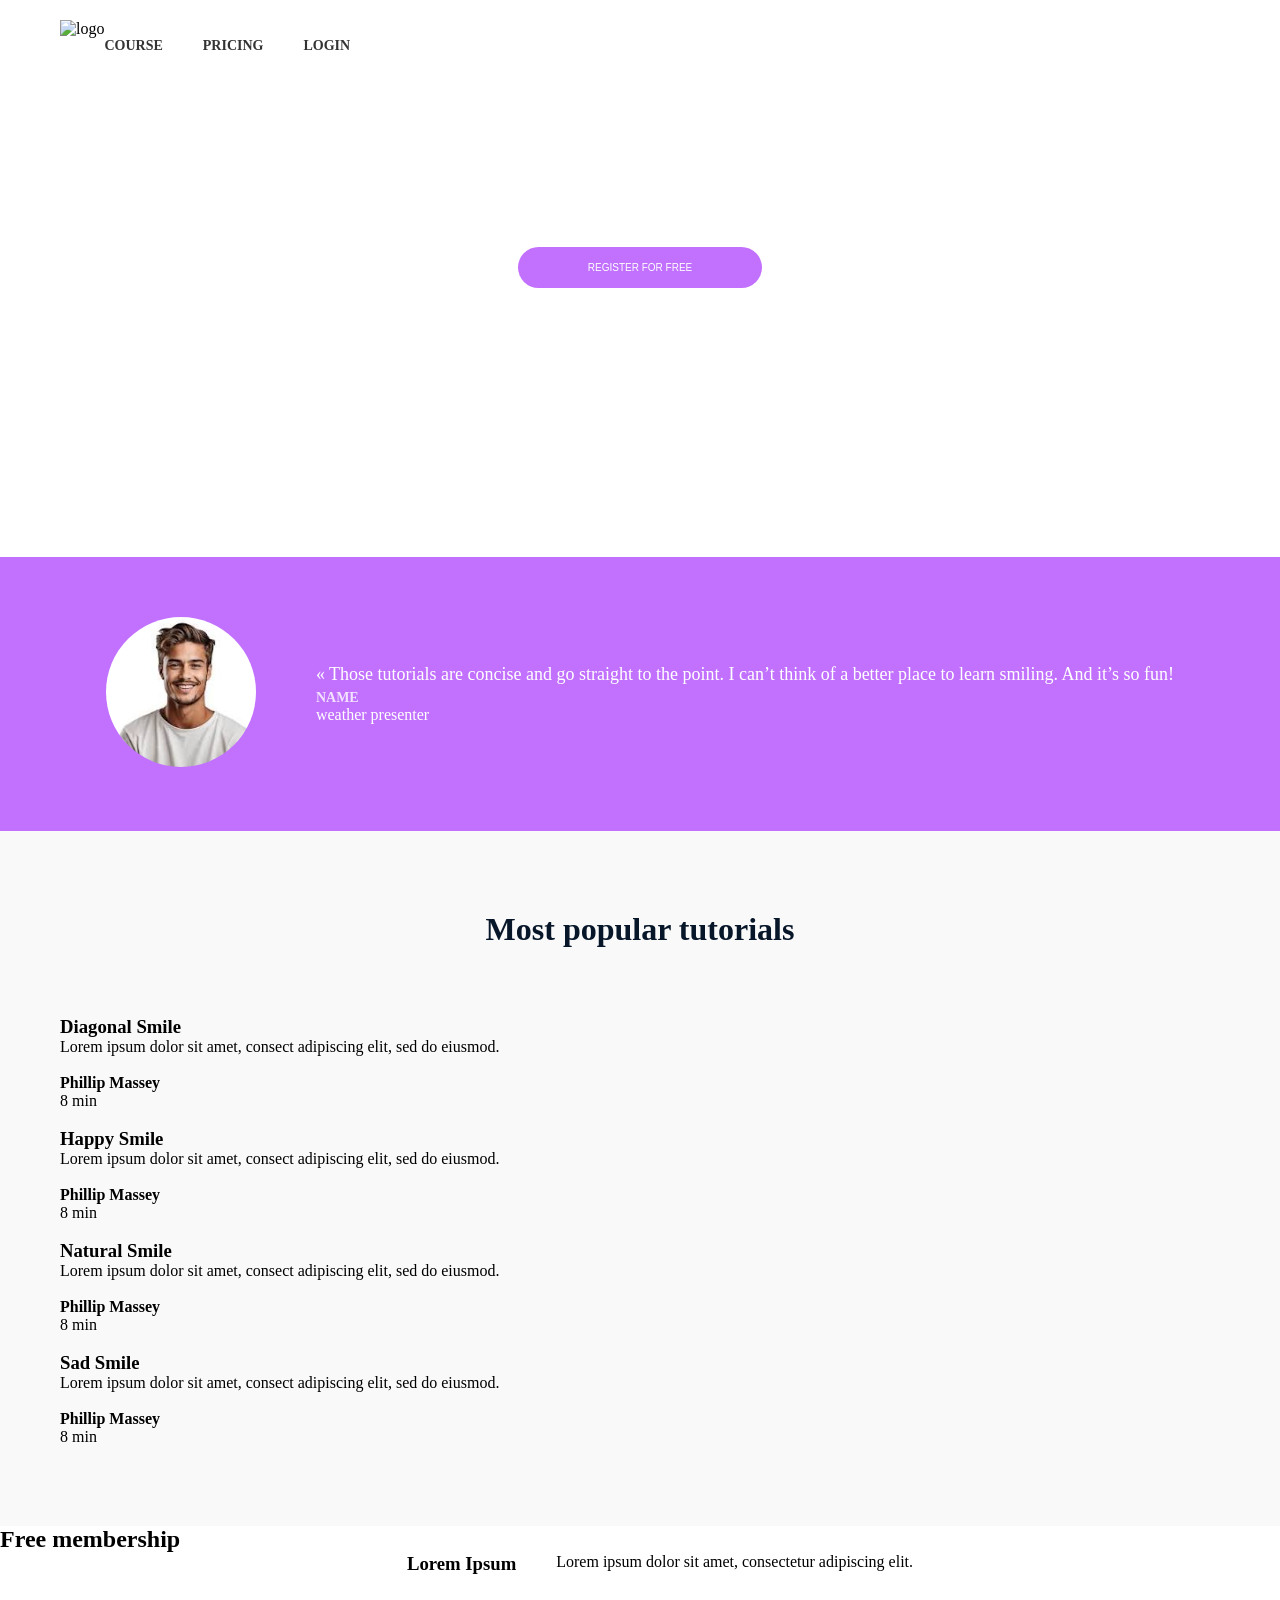
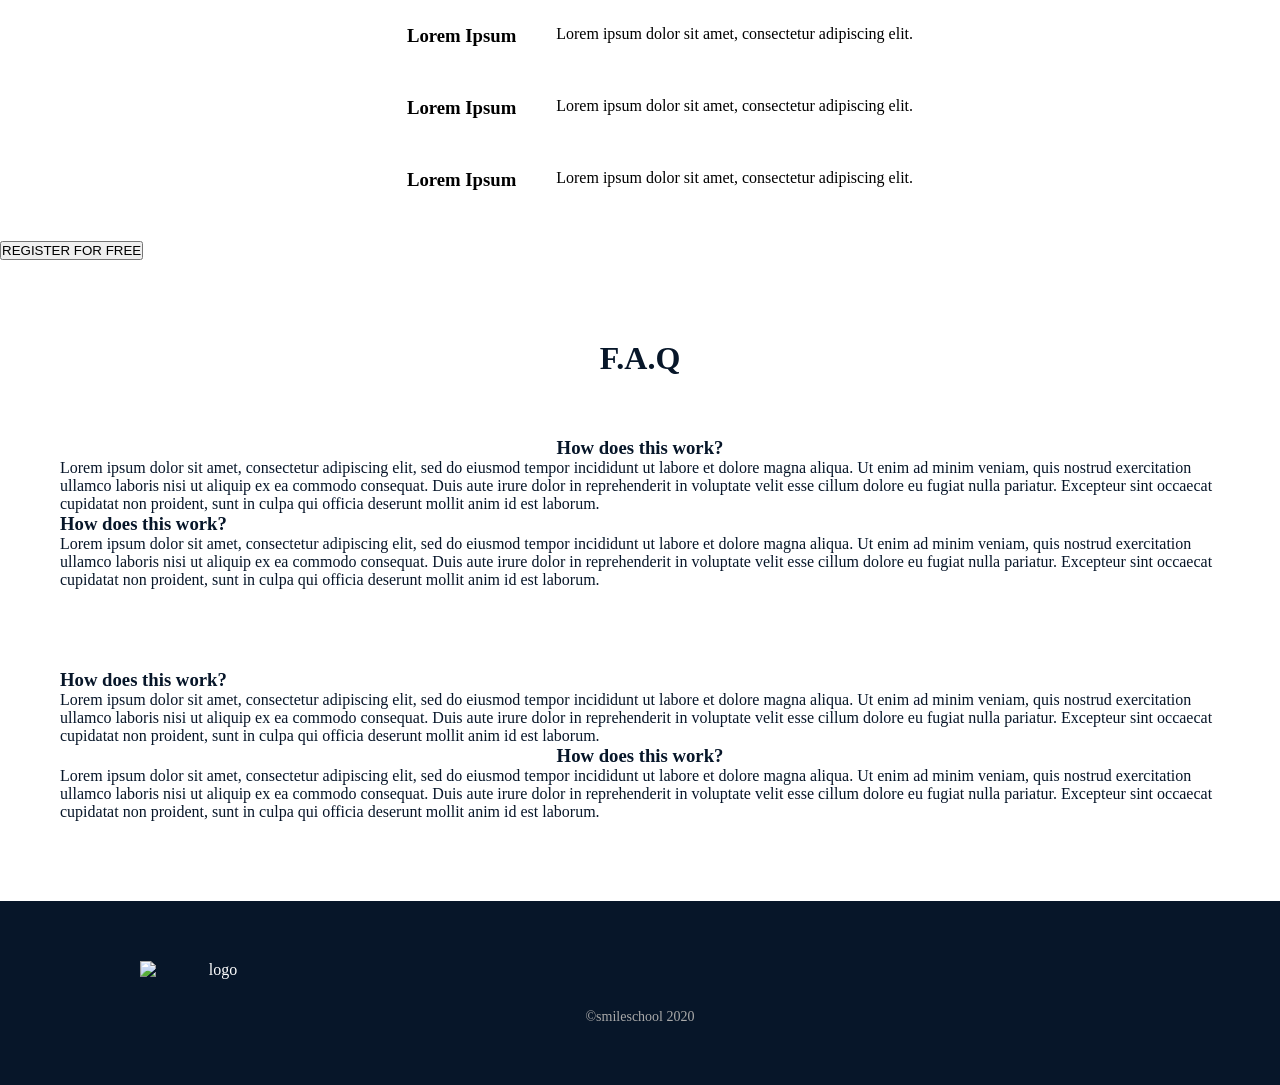
==== commit 7c826c4c: "Add edit to styles sheet in footer section" ====
--- a/index.html
+++ b/index.html
@@ -196,11 +196,11 @@
             </div>
         </section>
     </main>
-    <footer>
+    <footer class="footer">
         <section>
-            <div>
+            <div class="footer-top">
                 <img src="https://fakeimg.pl/250x250?text=Sample+Logo" alt="logo">
-                <div>
+                <div class="footer-socials">
                     <i class="fa-brands fa-facebook"></i>
                     <i class="fa-brands fa-twitter"></i>
                     <i class="fa-brands fa-instagram"></i>
--- a/styles.css
+++ b/styles.css
@@ -256,3 +256,58 @@
   color: #6c757d;
   line-height: 1.6;
 }
+
+
+
+
+.footer {
+  background-color: #071629;
+  color: white;
+  padding: 60px 40px;
+  text-align: center;
+}
+
+.footer section {
+  max-width: 1000px;
+  margin: auto;
+}
+
+.footer-top {
+  display: flex;
+  flex-direction: column;
+  align-items: center;
+  gap: 30px;
+  margin-bottom: 30px;
+}
+
+.footer-top img {
+  width: 150px;
+}
+
+.footer-socials {
+  display: flex;
+  gap: 30px;
+  font-size: 24px;
+}
+
+.footer-socials i {
+  color: white;
+  transition: color 0.3s;
+  cursor: pointer;
+}
+
+.footer-socials i:hover {
+  color: #C271FF;
+}
+
+.footer p {
+  font-size: 14px;
+  color: #a9a9a9;
+}
+
+@media (min-width: 768px) {
+  .footer-top {
+    flex-direction: row;
+    justify-content: space-between;
+  }
+}
